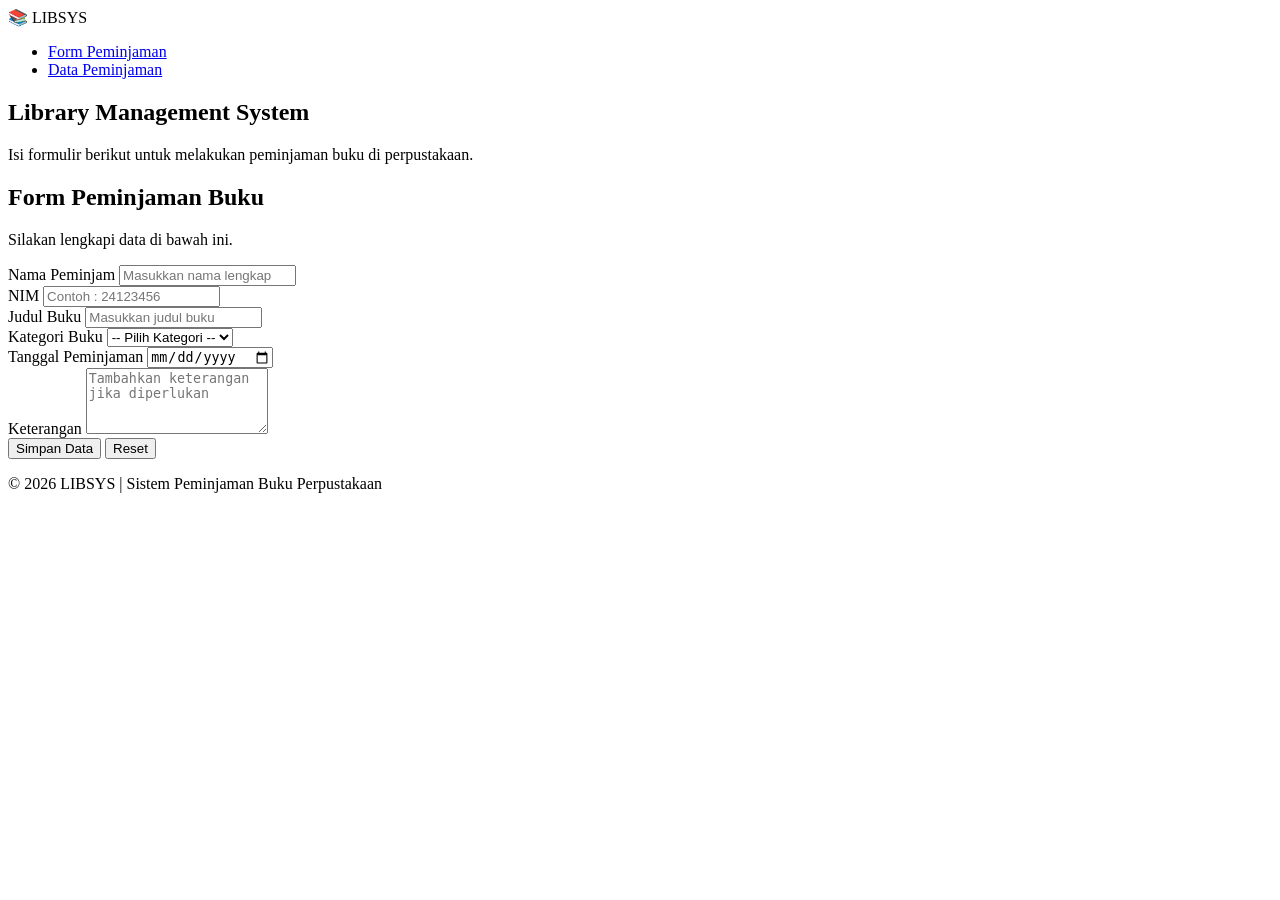
==== index.html @ 62ccfcf6 "memuat halaman html untuk layanan peminjaman buku" ====
<!DOCTYPE html>
<html lang="id">
<head>
    <meta charset="UTF-8">
    <meta name="viewport" content="width=device-width, initial-scale=1.0">
    <title>LIBSYS | Form Peminjaman Buku</title>

    <!-- Google Font -->
    <link rel="preconnect" href="https://fonts.googleapis.com">
    <link rel="preconnect" href="https://fonts.gstatic.com" crossorigin>
    <link href="https://fonts.googleapis.com/css2?family=Poppins:wght@300;400;500;600;700&display=swap" rel="stylesheet">
</head>

<body>

    <!-- ===== Navbar ===== -->
    <header class="navbar">
        <div class="container nav-content">

            <div class="logo">
                📚 LIBSYS
            </div>

            <nav>
                <ul>
                    <li><a href="index.html" class="active">Form Peminjaman</a></li>
                    <li><a href="data.html">Data Peminjaman</a></li>
                </ul>
            </nav>

        </div>
    </header>

    <!-- ===== Hero ===== -->
    <section class="hero">

        <div class="container">

            <h1>Library Management System</h1>

            <p>
                Isi formulir berikut untuk melakukan peminjaman buku di perpustakaan.
            </p>

        </div>

    </section>

    <!-- ===== Form ===== -->

    <section class="container">

        <div class="card">

            <h2>Form Peminjaman Buku</h2>

            <p class="subtitle">
                Silakan lengkapi data di bawah ini.
            </p>

            <p id="pesanError" class="error"></p>

            <form id="formPerpustakaan">

                <div class="form-group">
                    <label>Nama Peminjam</label>
                    <input
                        type="text"
                        id="nama"
                        placeholder="Masukkan nama lengkap">
                </div>

                <div class="form-group">
                    <label>NIM</label>
                    <input
                        type="text"
                        id="nim"
                        maxlength="8"
                        placeholder="Contoh : 24123456">
                </div>

                <div class="form-group">
                    <label>Judul Buku</label>
                    <input
                        type="text"
                        id="buku"
                        placeholder="Masukkan judul buku">
                </div>

                <div class="form-group">
                    <label>Kategori Buku</label>

                    <select id="kategori">

                        <option value="">-- Pilih Kategori --</option>

                        <option>Novel</option>

                        <option>Teknologi</option>

                        <option>Pendidikan</option>

                        <option>Sejarah</option>

                        <option>Agama</option>

                        <option>Komik</option>

                    </select>

                </div>

                <div class="form-group">
                    <label>Tanggal Peminjaman</label>

                    <input
                        type="date"
                        id="tanggal">
                </div>

                <div class="form-group">
                    <label>Keterangan</label>

                    <textarea
                        id="keterangan"
                        rows="4"
                        placeholder="Tambahkan keterangan jika diperlukan"></textarea>

                </div>

                <div class="button-group">

                    <button
                        type="submit"
                        class="btn-primary">
                        Simpan Data
                    </button>

                    <button
                        type="reset"
                        class="btn-secondary">
                        Reset
                    </button>

                </div>

            </form>

        </div>

    </section>

    <!-- ===== Footer ===== -->

    <footer>

        <div class="container">

            <p>
                © 2026 LIBSYS | Sistem Peminjaman Buku Perpustakaan
            </p>

        </div>

    </footer>


</body>
</html>
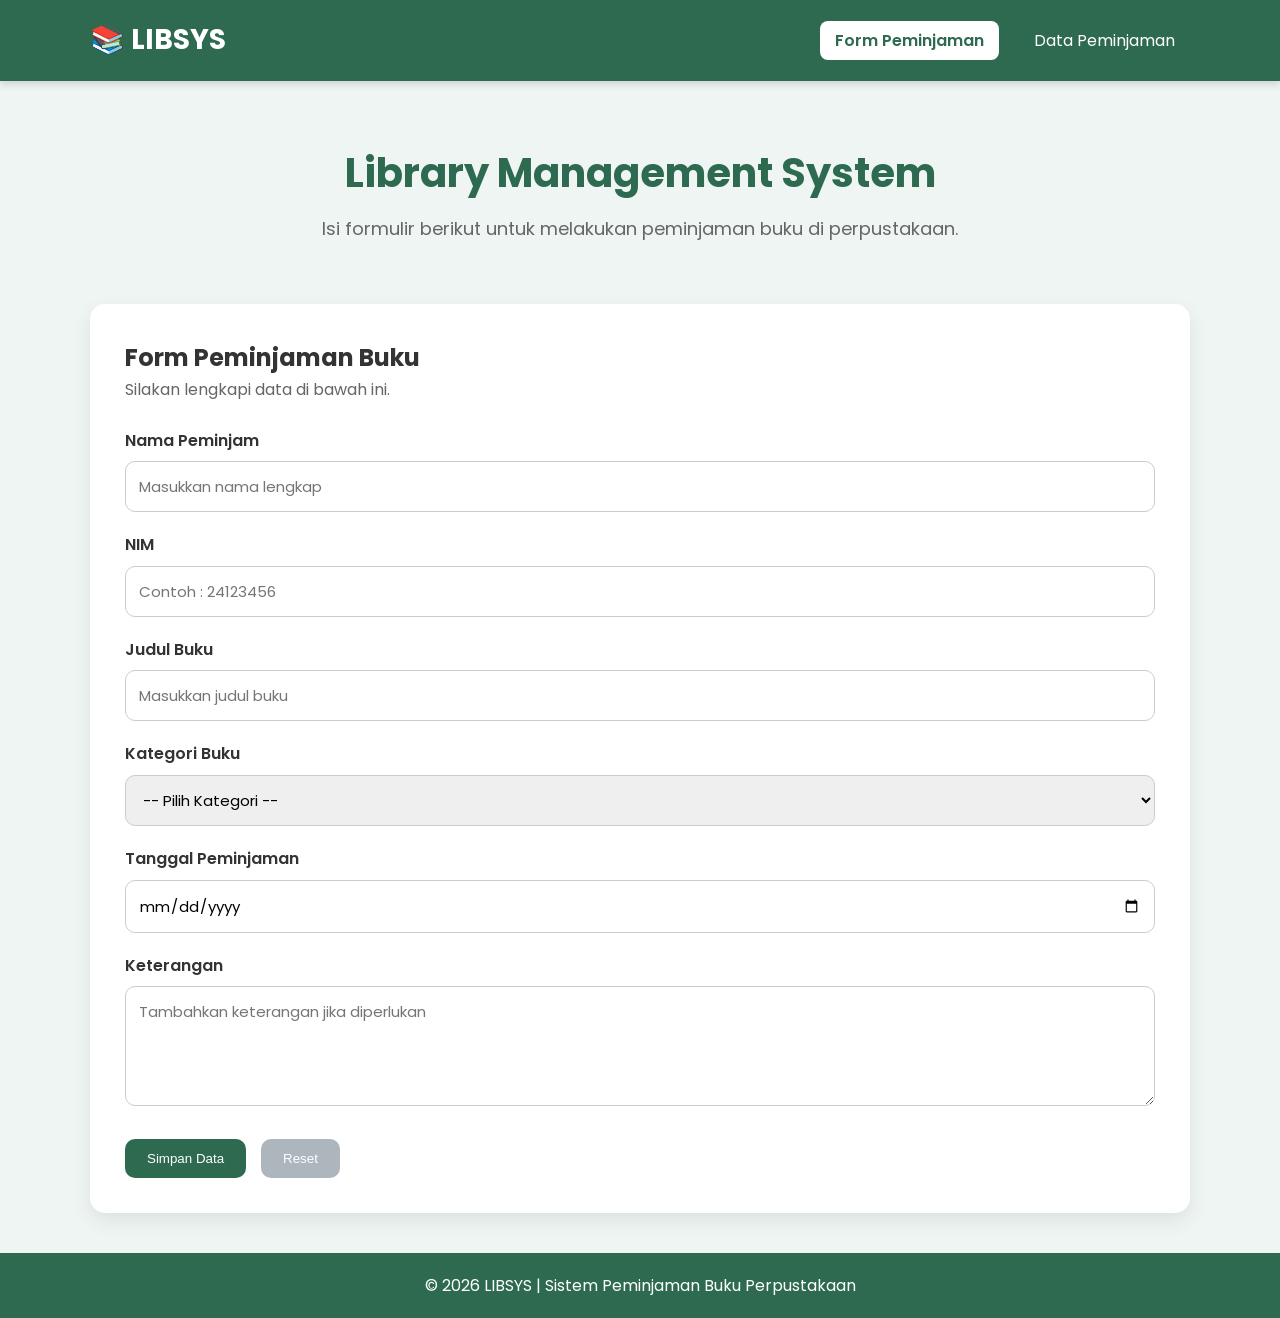
==== commit c6d1f4b1: "menambah file html untuk tabel riwayat peminjaman dan menambahkan css" ====
--- a/index.html
+++ b/index.html
@@ -9,6 +9,7 @@
     <link rel="preconnect" href="https://fonts.googleapis.com">
     <link rel="preconnect" href="https://fonts.gstatic.com" crossorigin>
     <link href="https://fonts.googleapis.com/css2?family=Poppins:wght@300;400;500;600;700&display=swap" rel="stylesheet">
+    <link rel="stylesheet" href="css/style.css">
 </head>
 
 <body>
--- a/css/style.css
+++ b/css/style.css
@@ -0,0 +1,493 @@
+/* =========================
+   RESET
+========================= */
+
+*{
+    margin:0;
+    padding:0;
+    box-sizing:border-box;
+}
+
+body{
+    font-family:'Poppins',sans-serif;
+    background:#eef5f2;
+    color:#333;
+    line-height:1.6;
+}
+
+.container{
+    width:90%;
+    max-width:1100px;
+    margin:auto;
+}
+
+/* =========================
+   NAVBAR
+========================= */
+
+.navbar{
+    background:#2d6a4f;
+    color:#fff;
+    padding:18px 0;
+    box-shadow:0 3px 8px rgba(0,0,0,.15);
+}
+
+.nav-content{
+    display:flex;
+    justify-content:space-between;
+    align-items:center;
+}
+
+.logo{
+    font-size:28px;
+    font-weight:700;
+}
+
+nav ul{
+    display:flex;
+    list-style:none;
+    gap:20px;
+}
+
+nav a{
+    color:white;
+    text-decoration:none;
+    padding:8px 15px;
+    border-radius:8px;
+    transition:.3s;
+}
+
+nav a:hover{
+    background:white;
+    color:#2d6a4f;
+}
+
+.active{
+    background:white;
+    color:#2d6a4f;
+    font-weight:600;
+}
+
+/* =========================
+   HERO
+========================= */
+
+.hero{
+    text-align:center;
+    padding:60px 20px;
+}
+
+.hero h1{
+    font-size:40px;
+    color:#2d6a4f;
+    margin-bottom:10px;
+}
+
+.hero p{
+    color:#666;
+    font-size:18px;
+}
+
+/* =========================
+   CARD
+========================= */
+
+.card{
+    background:white;
+    padding:35px;
+    border-radius:15px;
+    box-shadow:0 8px 20px rgba(0,0,0,.08);
+    margin-bottom:40px;
+}
+
+.subtitle{
+    color:#666;
+    margin-bottom:25px;
+}
+
+/* =========================
+   FORM
+========================= */
+
+.form-group{
+    margin-bottom:20px;
+}
+
+.form-group label{
+    display:block;
+    margin-bottom:8px;
+    font-weight:600;
+}
+
+.form-group input,
+.form-group select,
+.form-group textarea{
+
+    width:100%;
+    padding:13px;
+
+    border:1px solid #ccc;
+
+    border-radius:10px;
+
+    font-size:15px;
+
+    transition:.3s;
+
+    font-family:'Poppins',sans-serif;
+
+}
+
+.form-group input:focus,
+.form-group select:focus,
+.form-group textarea:focus{
+
+    border-color:#2d6a4f;
+
+    outline:none;
+
+    box-shadow:0 0 5px rgba(45,106,79,.4);
+
+}
+
+/* =========================
+   BUTTON
+========================= */
+
+.button-group{
+
+    display:flex;
+
+    gap:15px;
+
+    margin-top:25px;
+
+}
+
+.btn-primary{
+
+    background:#2d6a4f;
+
+    color:white;
+
+    border:none;
+
+    padding:12px 22px;
+
+    border-radius:10px;
+
+    cursor:pointer;
+
+    text-decoration:none;
+
+    transition:.3s;
+
+}
+
+.btn-primary:hover{
+
+    background:#1b4332;
+
+}
+
+.btn-secondary{
+
+    background:#adb5bd;
+
+    color:white;
+
+    border:none;
+
+    padding:12px 22px;
+
+    border-radius:10px;
+
+    cursor:pointer;
+
+    transition:.3s;
+
+}
+
+.btn-secondary:hover{
+
+    background:#6c757d;
+
+}
+
+.btn-danger{
+
+    background:#d62828;
+
+    color:white;
+
+    border:none;
+
+    padding:10px 18px;
+
+    border-radius:8px;
+
+    cursor:pointer;
+
+    transition:.3s;
+
+}
+
+.btn-danger:hover{
+
+    background:#b00020;
+
+}
+
+/* tombol edit */
+
+.btn-edit{
+
+    background:#40916c;
+
+    color:white;
+
+    border:none;
+
+    padding:8px 14px;
+
+    border-radius:8px;
+
+    cursor:pointer;
+
+    margin-right:8px;
+
+    transition:.3s;
+
+}
+
+.btn-edit:hover{
+
+    background:#2d6a4f;
+
+}
+
+/* tombol hapus */
+
+.btn-delete{
+
+    background:#d62828;
+
+    color:white;
+
+    border:none;
+
+    padding:8px 14px;
+
+    border-radius:8px;
+
+    cursor:pointer;
+
+    transition:.3s;
+
+}
+
+.btn-delete:hover{
+
+    background:#b00020;
+
+}
+
+/* =========================
+   ERROR
+========================= */
+
+.error{
+
+    color:red;
+
+    margin-bottom:15px;
+
+    font-weight:600;
+
+}
+
+/* =========================
+   TABLE
+========================= */
+
+.table-header{
+
+    display:flex;
+
+    justify-content:space-between;
+
+    align-items:center;
+
+    margin-bottom:20px;
+
+}
+
+.table-responsive{
+
+    overflow-x:auto;
+
+}
+
+table{
+
+    width:100%;
+
+    border-collapse:collapse;
+
+}
+
+table th{
+
+    background:#2d6a4f;
+
+    color:white;
+
+    padding:15px;
+
+}
+
+table td{
+
+    padding:14px;
+
+    border-bottom:1px solid #ddd;
+
+}
+
+table tr:nth-child(even){
+
+    background:#f8f9fa;
+
+}
+
+table tr:hover{
+
+    background:#d8f3dc;
+
+}
+
+/* =========================
+   EMPTY DATA
+========================= */
+
+.empty-data{
+
+    text-align:center;
+
+    padding:60px 20px;
+
+    display:none;
+
+}
+
+.empty-data h3{
+
+    color:#2d6a4f;
+
+    margin-bottom:10px;
+
+}
+
+.empty-data p{
+
+    margin-bottom:25px;
+
+}
+
+/* =========================
+   FOOTER
+========================= */
+
+footer{
+
+    background:#2d6a4f;
+
+    color:white;
+
+    text-align:center;
+
+    padding:20px;
+
+    margin-top:40px;
+
+}
+
+/* =========================
+   RESPONSIVE
+========================= */
+
+@media(max-width:768px){
+
+.nav-content{
+
+    flex-direction:column;
+
+    gap:20px;
+
+}
+
+nav ul{
+
+    flex-direction:column;
+
+    align-items:center;
+
+}
+
+.hero h1{
+
+    font-size:30px;
+
+}
+
+.button-group{
+
+    flex-direction:column;
+
+}
+
+.table-header{
+
+    flex-direction:column;
+
+    gap:15px;
+
+    align-items:flex-start;
+
+}
+
+.card{
+
+    padding:20px;
+
+}
+
+}
+
+@media(max-width:500px){
+
+.hero{
+
+    padding:40px 10px;
+
+}
+
+.hero h1{
+
+    font-size:25px;
+
+}
+
+.logo{
+
+    font-size:22px;
+
+}
+
+table{
+
+    font-size:14px;
+
+}
+
+}
